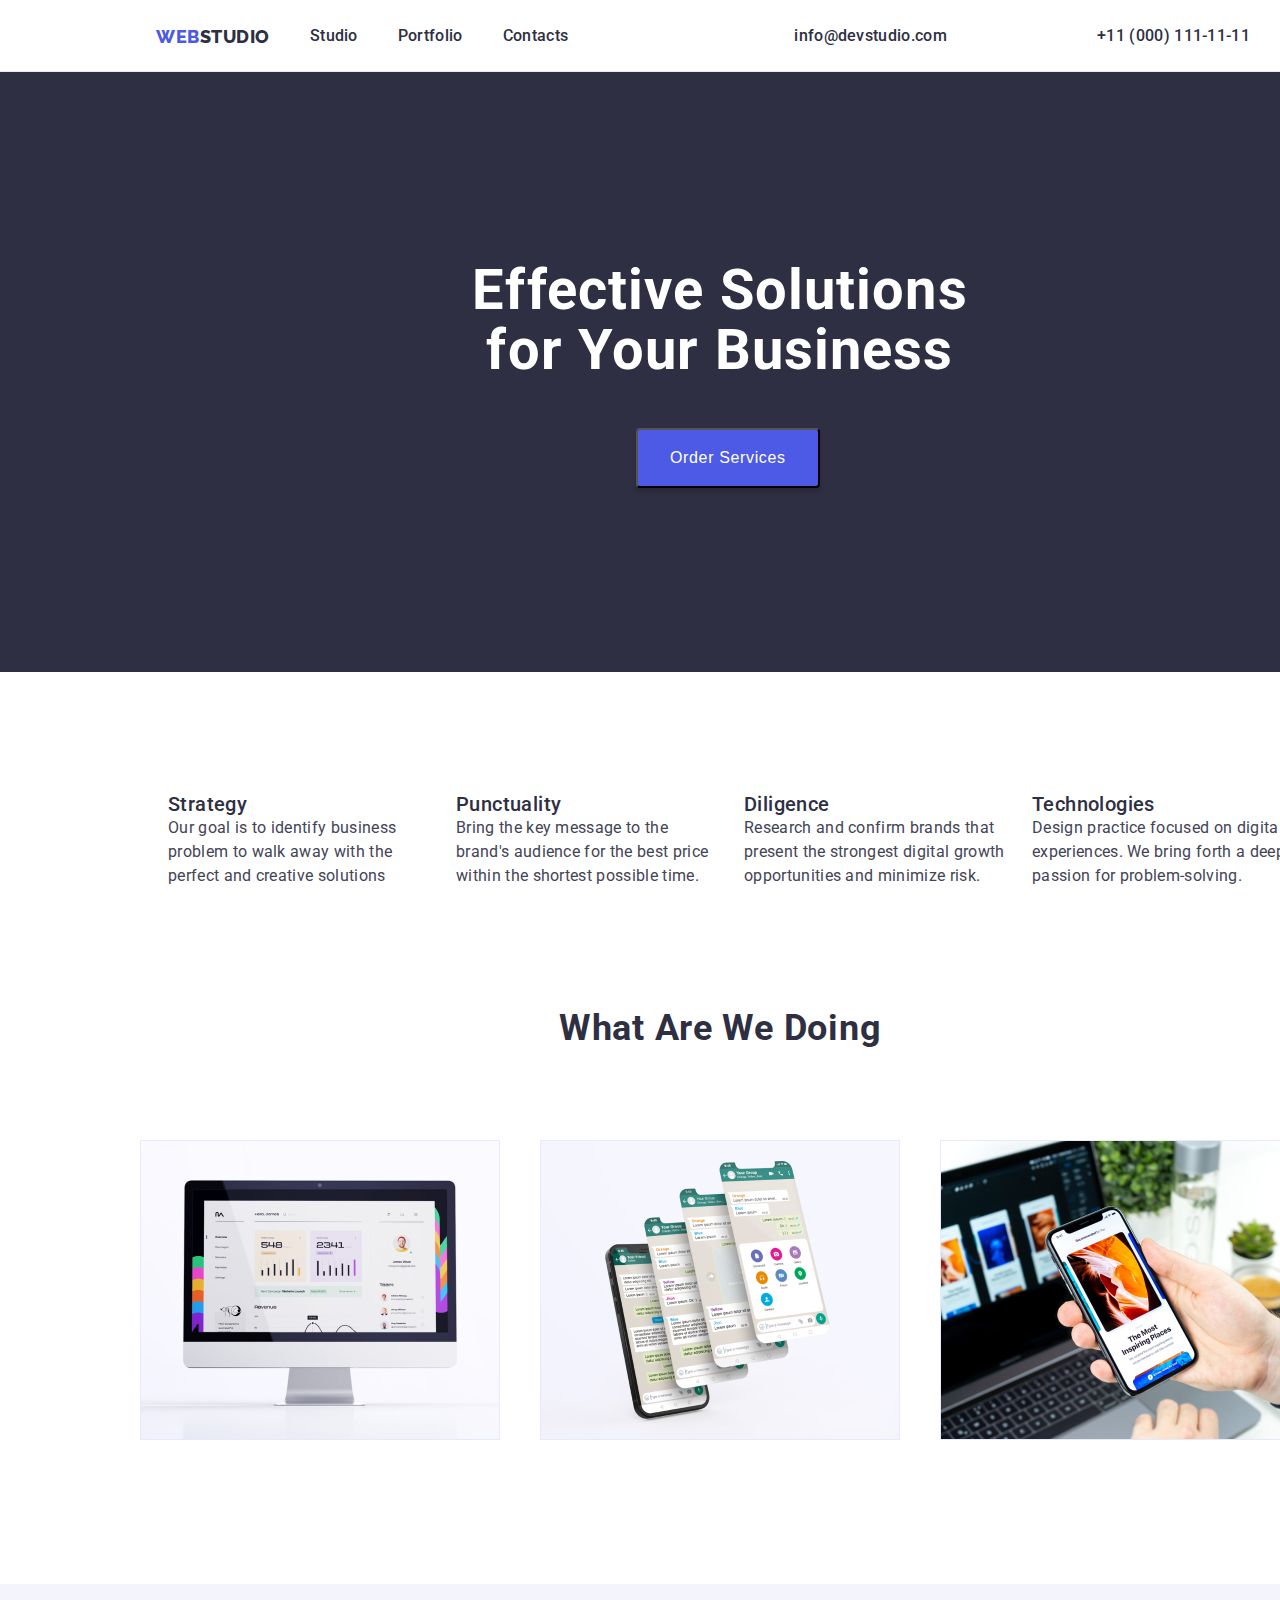
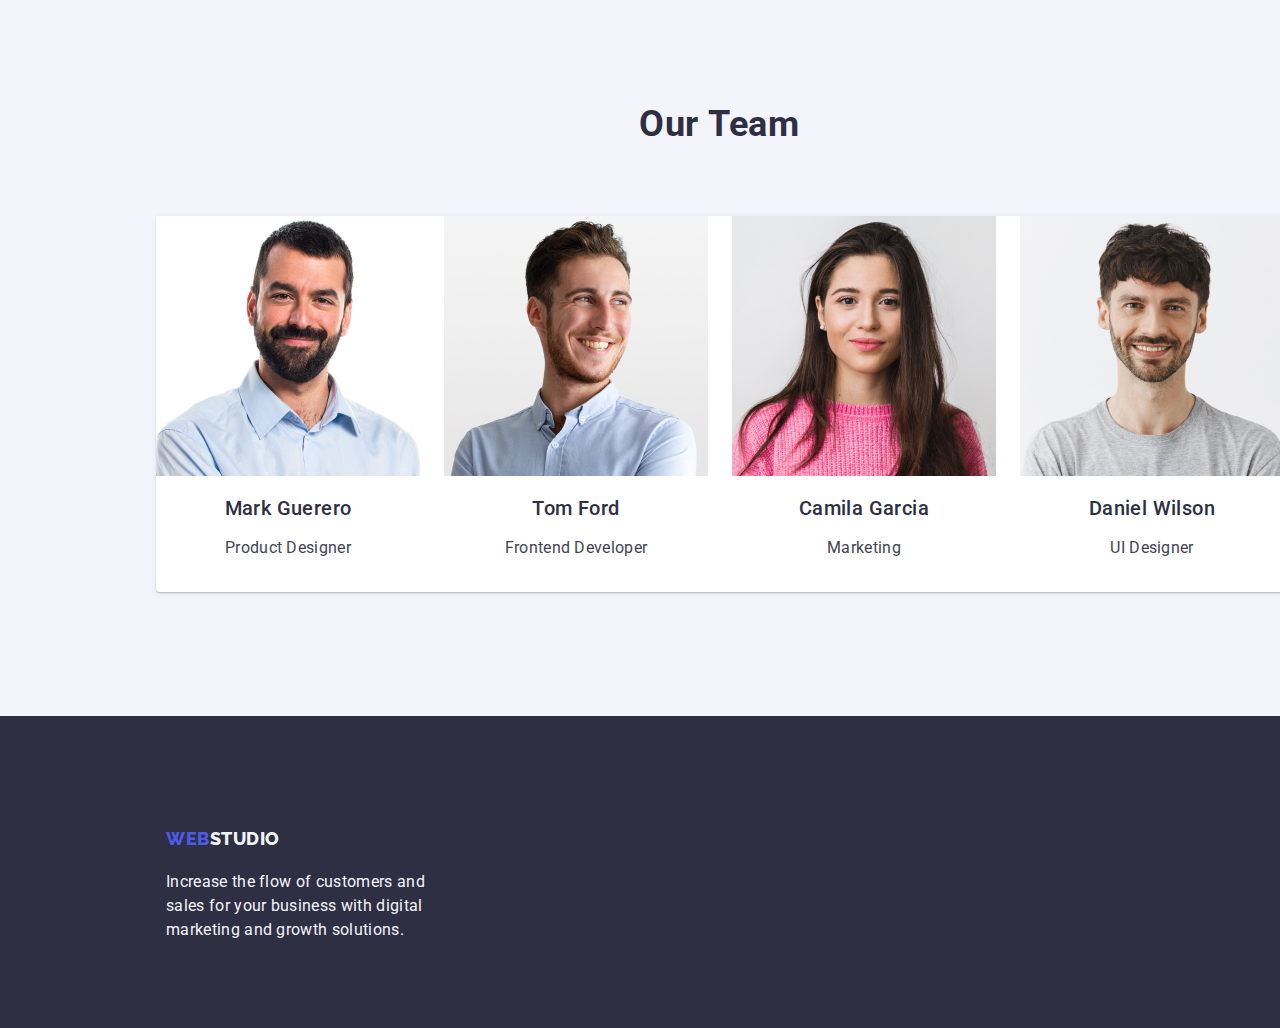
==== index.html @ f6ae1637 "updates" ====
<!DOCTYPE html>
<html lang="en">
  <head>
    <meta name="viewport" content="width=device-width, initial-scale=1">
    <title>WEBSTUDIO</title>
    <link rel="stylesheet" href="./style.css">
    <link rel="preconnect" href="https://fonts.googleapis.com">
    <link rel="preconnect" href="https://fonts.gstatic.com" crossorigin>
    <link href="https://fonts.googleapis.com/css2?family=Raleway:wght@800&family=Roboto:wght@400;500;700&display=swap" rel="stylesheet">
    <link rel="stylesheet" href="https://cdnjs.cloudflare.com/ajax/libs/modern-normalize/2.0.0/modern-normalize.min.css" integrity="sha512-4xo8blKMVCiXpTaLzQSLSw3KFOVPWhm/TRtuPVc4WG6kUgjH6J03IBuG7JZPkcWMxJ5huwaBpOpnwYElP/m6wg==" crossorigin="anonymous" referrerpolicy="no-referrer">
    
  </head>
  <body data-loom-blur-type-mv3="NONE">
    <header class="header-menu">
      <nav class="header-menu-container">
    
        <a href="./index.html" class="nav-menu-logo">
        <span class="iris">web</span>studio
        </a>
        <ul class="nav-list-container">
          <li class="nav-list-item">
            <a class="nav-list-link" href="./index.html">Studio</a>
          </li>
          <li class="nav-list-item">
            <a class="nav-list-link" href="./portfolio.html">Portfolio</a>
          </li>
          <li class="nav-list-item">
            <a class="nav-list-link" href="./index.html">Contacts</a>
          </li>
        </ul>
          <ul class="address-list">
          <li class="address-list-mail">
          <a class="address-item-link" href="mailto:info@devstudio.com">info@devstudio.com</a>
          </li>
          <li class="address-list-cta">
          <a class="address-item-link" href="tel:110001111111">+11 (000) 111-11-11</a>
          </li>
        </ul>
    </nav>
    </header>
    <main class="main">
      <section class="main-hero-container">
        <h1 class="hero-title">Effective Solutions<br>for Your Business</h1>
        <button type="button" class="hero-button">Order Services</button>
      </section>

      <section class="features">
        <h2 hidden class="features-title">Features</h2>
        <ul class="features-title-container">
          <li class="features-list-item">
            <h3 class="features-item-title">Strategy</h3>
            <p class="features-item-description">Our goal is to identify business problem to walk away with the perfect and creative solutions</p>  
         </li>
          <li class="features-list-item">
            <h3 class="features-item-title">Punctuality</h3>
            <p class="features-item-description">Bring the key message to the brand's audience for the best price within the shortest possible time.</p>
          </li>
          <li class="features-list-item">
            <h3 class="features-item-title">Diligence</h3>
            <p class="features-item-description">Research and confirm brands that present the strongest digital growth opportunities and minimize risk.</p>
          </li>
          <li class="features-list-item">
            <h3 class="features-item-title">Technologies</h3>
            <p class="features-item-description">Design practice focused on digital experiences. We bring forth a deep passion for problem-solving. </p>
          </li>
        </ul>
      </section>
      <section class="activity">
        <h2 class="activty-item">what are we doing</h2>
        <ul class="activity-item-container">
          <li class="activity-item-list">
            <img src="images/monitor.jpg" alt="monitor" width="360">
          </li>
          <li class="activity-item-list">
            <img src="images/mobile.jpg" alt="mobile" width="360">
          </li>
          <li class="activity-item-list">
            <img src="images/mobmoni.jpg" alt="mobmoni" width="360">
          </li>
        </ul>
      </section>
      <section class="our-team">
        <div class="our-team-container">
        <h2 class="our-team-header">our team</h2>
        <ul class="our-team-item">
          <li class="our-team-list">
            <img src="images/mark2.jpg" alt="mark2">
            <h3 class="team-list">Mark Guerero</h3>
            <p class="team-list-position">Product Designer</p>
          </li>
          <li class="our-team-list">
            <img src="images/tom.jpg" alt="tom">
            <h3 class="team-list">Tom Ford</h3>
            <p class="team-list-position">Frontend Developer</p>
          </li>
          <li class="our-team-list">
            <img src="images/cam.jpg" alt="camila">
            <h3 class="team-list">Camila Garcia</h3>
            <p class="team-list-position">Marketing</p>
          </li>
          <li class="our-team-list">
            <img src="images/daniel1.jpg" alt="daniel1">
            <h3 class="team-list">Daniel Wilson</h3>
            <p class="team-list-position">UI Designer</p>
          </li>
        </ul>
      </div>
      </section>
    </main>
    <footer class="footer-web-container">
      <a href="./index.html" class="webstudio-logo">
        <div class="webstudio-logo-theme">
        <span class="iris">WEB</span>STUDIO
        </div>
      </a>
      <p class="webstudio-footer-caption">Increase the flow of customers and <br>sales for your business with digital<br> marketing and growth solutions.
      </p> 
    
    </footer>
  </body>
</html>
---- style.css ----
* {
  margin: 0;
  padding: 0;
  box-sizing: border-box;
}
body {
  font-family: 'Roboto', sans-serif;
}
ul { 
  list-style: none;
}

li { 
  list-style: none;
}

a {
  text-decoration: none;  
  color: var(--navyblue);
  font-size: 16px;
  font-weight: 500;
  line-height: 24px; /* 150% */
  letter-spacing: 0.32px;
}
.address {
  font-style: normal;
}
:root {
--iris: #4D5AE5;
--ocean: #404BBF;
--navyblue: #2E2F42;
--green: #31D0AA;
--slate: #434455;
--lightslate: #8E8F99;
--cornflower: #E7E9FC;
--cloud: #F4F4FD;
--navybluemodal: #2E2F42;
--grey: #2E2F42;
--white: #FFFFFF;
--dairy: #FCFCFC;
}



.header {
  letter-spacing: .54px;
  font-weight: 800;
  line-height: 21px;
  font-size: 18px;
  color: var(--iris);
  background-color: var(--white);
  border-bottom: 1px solid var(--cornflower);
}
.header-menu-container {
  width: 1440px;
  height: 72px;
  color: var(--cornflower);
  border-bottom: 1px solid var(--cornflower);
  background: var(--white);
  display: flex;
  }
.nav-menu-logo {
  color: var(--navybluemodal);
  font-size: 18px;
  font-weight: 800;
  text-transform: uppercase;
  line-height: 21px;
  letter-spacing: 0.54px;
  font-family: 'Raleway';
  margin-top: 25.5px;
  
}
.iris {
  font-family: 'Raleway';
  font-size: 18px;
  font-weight: 800;
  line-height: 21px; 
  letter-spacing: 0.54px;
  text-transform: uppercase;
  color: var(--iris);
  width: 44px;
  margin-left: 156px;
}
.nav-list-container,
.address-list {
 flex-direction: row;
 display: inline-block;
 margin-right: 76px;
 display: flex;
}
.nav-list-link:hover,
.address-item-link:hover {
  color: var(--ocean) 
} 
.nav-list-link {
  color: var(--navybluemodal);
  font-size: 16px;
  line-height: 24px;
  margin-left: 40px;
}
.address-item-link {
  margin-left: 150px;
}
.nav-list-item,
.address-list-mail,
.address-list-cta {
  color: var(--navy-blue);
  font-size: 16px;
  font-style: normal;
  font-weight: 500;
  line-height: 24px; /* 150% */
  letter-spacing: 0.32px;
  margin-top: 24px; 

}
.main-hero-container {
  background: var(--navyblue);
  width: 1440px;
  height: 600px;
  flex-shrink: 0;
  display: inline-block;
}
.hero-title {
  margin-top: 188px;
  color: var(--white);
  text-align: center;
  font-size: 56px;
  font-weight: 700;
  line-height: 60px; /* 107.143% */
  letter-spacing: 1.12px;
}
.hero-button {
  display: inline-flex;
  padding: 16px 32px;
  align-items: flex-start;
  gap: 10px;
  border-radius: 4px;
  background: var(--iris);
  box-shadow: 0px 4px 4px 0px rgba(0, 0, 0, 0.15);
  color: var(--white);
  font-size: 16px;
  font-weight: 500;
  line-height: 24px; /* 150% */
  letter-spacing: 0.64px;
  margin-top: 48px;
  margin-left: 636px;
}
.hero-button:hover {
  background-color: var(--ocean);
}
.button {
  font-family: inherit;
  border: unset;
  outline: none;
  cursor: pointer;
}

.features-title-container { 
  width: 1440px;
  background: var(--white);
  display: inline-flex;
  align-content: center;
  justify-content: center;
}
.features-item-title {
  color: var(--navyblue);
  font-size: 20px;
  font-weight: 500;
  line-height: 24px; /* 120% */
  letter-spacing: 0.4px;
  margin-top: 120px;
  margin-left: 24px;
  width: 264px;
}
 .features-item-description {
  color: var(--slate);
  font-size: 16px;
  font-weight: 400;
  line-height: 24px; /* 150% */
  letter-spacing: 0.32px;
  width: 264px;
  margin-left: 24px;
}
.activity-item-container {
  background: var(--white);
   width: 1440px;
   display: inline-flex;
  align-content: center;
  justify-content: center;
}
.activty-item {
  color: var(--navyblue);
  font-size: 36px;
  font-weight: 700;
  line-height: 40px; /* 111.111% */
  letter-spacing: 0.72px;
  text-transform: capitalize;
  margin-top: 120px;
  margin-left: 559px;
  margin-bottom: 72px;
}
.activity-item-list {
  padding: 20px;
}
.our-team {
  background: var(--cloud);
  height: 732px;
  width: 1440px;
  display: inline-block;
  margin-top: 120px;
}
.our-team-item {
  display: inline-flex;
  margin-left: 156px;
  margin-bottom: 72px;
  column-gap: 24px;
  border-radius: 0px 0px 4px 4px;
  background: var(--white);
  box-shadow: 0px 2px 1px 0px rgba(46, 47, 66, 0.08), 0px 1px 1px 0px rgba(46, 47, 66, 0.16), 0px 1px 6px 0px rgba(46, 47, 66, 0.08);
}
.our-team-header {
color: var(--navyblue);
font-size: 36px;
font-weight: 700;
line-height: 40px; /* 111.111% */
letter-spacing: 0.72px;
text-transform: capitalize;
margin-left: 639px;
margin-bottom: 72px;
width: 1440px;
height: 40px;
margin-top: 120px;
}
.team-list {
  color: var(--navyblue);
  text-align: center;
  font-size: 20px;
  font-style: normal;
  font-weight: 500;
  line-height: 24px; /* 120% */
  letter-spacing: 0.4px;
  padding: 16px;
}
.team-list-position {
  color: var(--slate);
  text-align: center;
  font-size: 16px;
  font-style: normal;
  font-weight: 400;
  line-height: 24px; /* 150% */
  letter-spacing: 0.32px;
  background: var(--white);
  margin-bottom: 32px;
}
  .footer-web-container {
  background-color: var(--navyblue);
  color: var(--white);
  padding: 10px;
  width: 1440px;
  height: 312px;
  }
  .webstudio-logo {
    color: var(--cloud);
    font-family: 'Raleway';
    font-size: 18px;
    font-style: normal;
    font-weight: 800;
    line-height: 21px; /* 116.667% */
    letter-spacing: 0.54px;
    text-transform: uppercase;
    margin-right: 156px;
    margin-top: 140px;
  }
  .webstudio-logo-theme {
    margin-top: 101.5px;
  }
  .webstudio-footer-caption {
    color: var(--cloud);
    font-size: 16px;
    font-style: normal;
    font-weight: 400;
    line-height: 24px; /* 150% */
    letter-spacing: 0.32px;
    margin-left: 156px;
    }
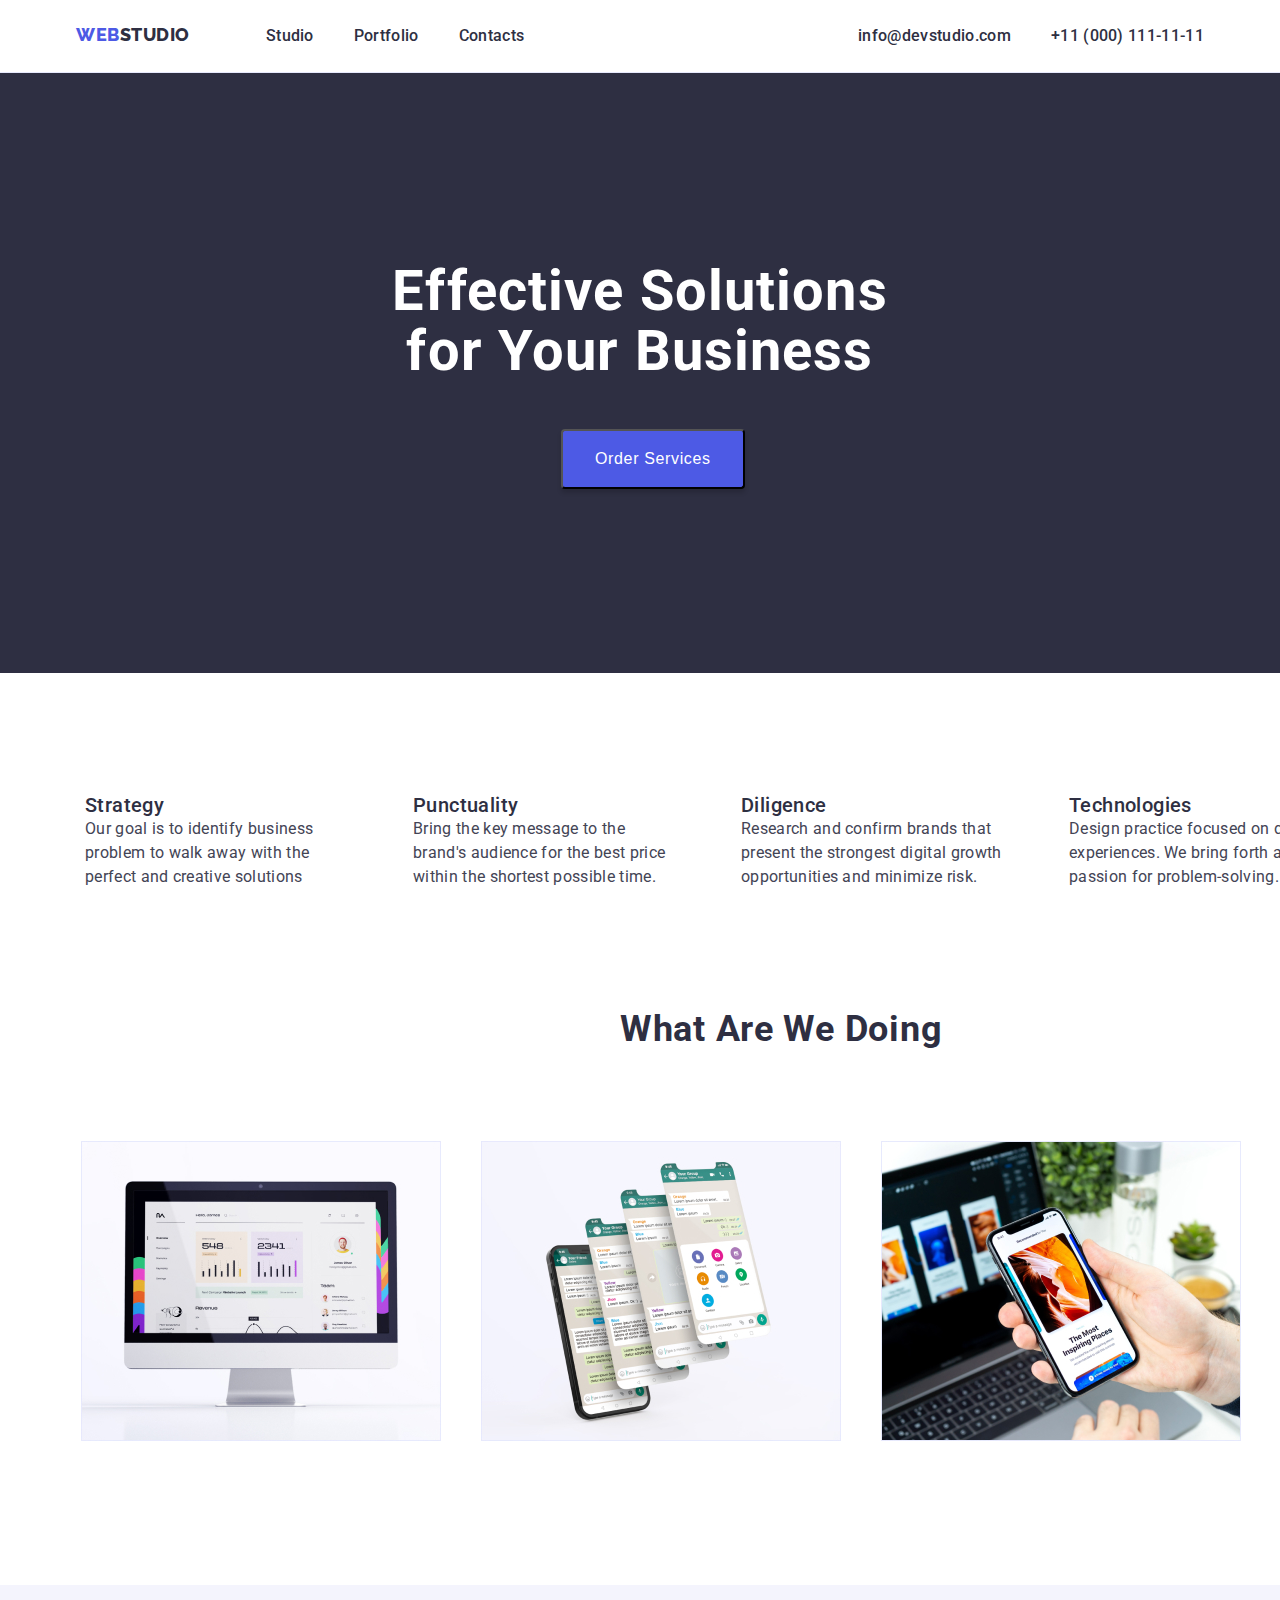
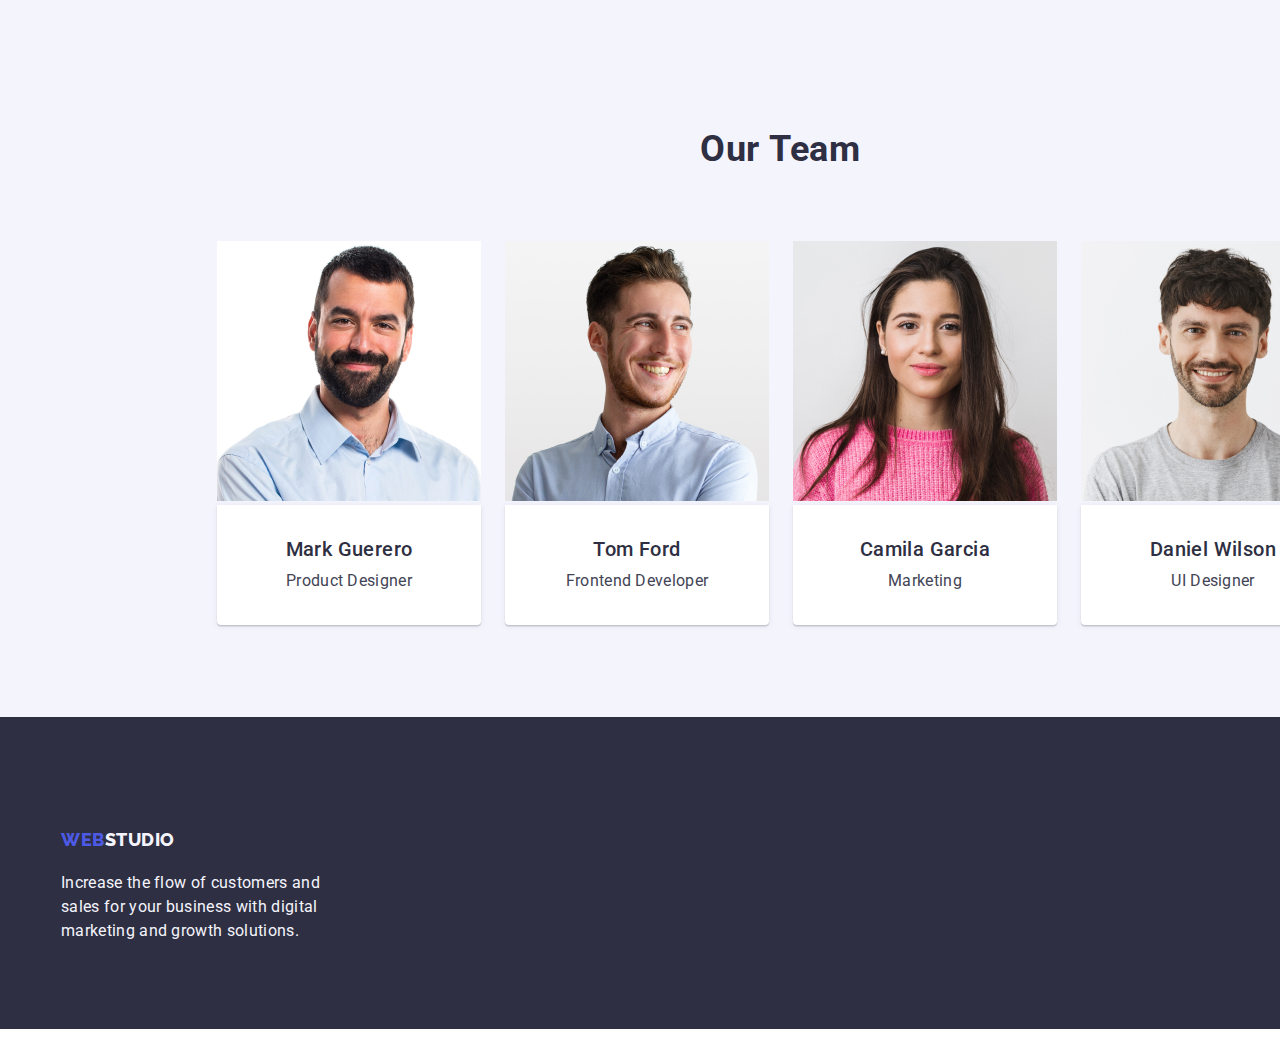
==== commit 474f4804: "updated" ====
--- a/index.html
+++ b/index.html
@@ -11,61 +11,68 @@
     
   </head>
   <body data-loom-blur-type-mv3="NONE">
-    <header class="header-menu">
-      <nav class="header-menu-container">
-    
+    <header class="header">
+    <div class="container main-header-container">
+      <nav class="nav-menu">
         <a href="./index.html" class="nav-menu-logo">
         <span class="iris">web</span>studio
         </a>
-        <ul class="nav-list-container">
-          <li class="nav-list-item">
-            <a class="nav-list-link" href="./index.html">Studio</a>
+      <ul class="nav-menu-list">
+          <li class="nav-menu-item">
+            <a class="nav-menu-link" href="./index.html">Studio</a>
           </li>
-          <li class="nav-list-item">
-            <a class="nav-list-link" href="./portfolio.html">Portfolio</a>
+          <li class="nav-menu-item">
+            <a class="nav-menu-link" href="./portfolio.html">Portfolio</a>
           </li>
-          <li class="nav-list-item">
-            <a class="nav-list-link" href="./index.html">Contacts</a>
+          <li class="nav-menu-item">
+            <a class="nav-menu-link" href="./index.html">Contacts</a>
           </li>
         </ul>
-          <ul class="address-list">
+      </nav>
+      <address class="address">
+          <ul class="contacts">
           <li class="address-list-mail">
-          <a class="address-item-link" href="mailto:info@devstudio.com">info@devstudio.com</a>
+            <a class="address-list-link" href="mailto:info@devstudio.com">info@devstudio.com</a>
           </li>
-          <li class="address-list-cta">
-          <a class="address-item-link" href="tel:110001111111">+11 (000) 111-11-11</a>
+          <li class="address-list-mail">
+            <a class="address-list-link" href="tel:110001111111">+11 (000) 111-11-11</a>
           </li>
         </ul>
-    </nav>
+      </address>
+  </div>
     </header>
-    <main class="main">
-      <section class="main-hero-container">
+    <main>
+      <section class="section section-hero">
+        <div class="container hero-container">
         <h1 class="hero-title">Effective Solutions<br>for Your Business</h1>
-        <button type="button" class="hero-button">Order Services</button>
+        <button type="button" class="hero-button">order services</button>
+      </div>
       </section>
-
-      <section class="features">
-        <h2 hidden class="features-title">Features</h2>
-        <ul class="features-title-container">
+      <section class="section section-features">
+        <div class="container section-container">
+        <h2 hidden class="section-title">Features</h2>
+        <ul class="features-list">
           <li class="features-list-item">
-            <h3 class="features-item-title">Strategy</h3>
+            <h3 class="features-list-title">Strategy</h3>
             <p class="features-item-description">Our goal is to identify business problem to walk away with the perfect and creative solutions</p>  
          </li>
           <li class="features-list-item">
-            <h3 class="features-item-title">Punctuality</h3>
+            <h3 class="features-list-title">Punctuality</h3>
             <p class="features-item-description">Bring the key message to the brand's audience for the best price within the shortest possible time.</p>
           </li>
           <li class="features-list-item">
-            <h3 class="features-item-title">Diligence</h3>
+            <h3 class="features-list-title">Diligence</h3>
             <p class="features-item-description">Research and confirm brands that present the strongest digital growth opportunities and minimize risk.</p>
           </li>
           <li class="features-list-item">
-            <h3 class="features-item-title">Technologies</h3>
+            <h3 class="features-list-title">Technologies</h3>
             <p class="features-item-description">Design practice focused on digital experiences. We bring forth a deep passion for problem-solving. </p>
           </li>
         </ul>
+      </div>
       </section>
-      <section class="activity">
+      <section class="services">
+        <div class="container section-container">
         <h2 class="activty-item">what are we doing</h2>
         <ul class="activity-item-container">
           <li class="activity-item-list">
@@ -78,44 +85,55 @@
             <img src="images/mobmoni.jpg" alt="mobmoni" width="360">
           </li>
         </ul>
+      </div>
       </section>
-      <section class="our-team">
-        <div class="our-team-container">
-        <h2 class="our-team-header">our team</h2>
+      <section class="section section-team">
+        <div class="container section-container">
+        <h2 class="team-title">our team</h2>
         <ul class="our-team-item">
-          <li class="our-team-list">
+          <li class="team-list-item">
             <img src="images/mark2.jpg" alt="mark2">
-            <h3 class="team-list">Mark Guerero</h3>
+              <div class="team-item-details">
+            <h3 class="team-member">Mark Guerero</h3>
+        
             <p class="team-list-position">Product Designer</p>
+          </div>
           </li>
-          <li class="our-team-list">
+          <li class="team-list-item">
             <img src="images/tom.jpg" alt="tom">
-            <h3 class="team-list">Tom Ford</h3>
+            <div class="team-item-details">
+            <h3 class="team-member">Tom Ford</h3>
             <p class="team-list-position">Frontend Developer</p>
+          </div>
           </li>
-          <li class="our-team-list">
+          <li class="team-list-item">
             <img src="images/cam.jpg" alt="camila">
-            <h3 class="team-list">Camila Garcia</h3>
+            <div class="team-item-details">
+            <h3 class="team-member">Camila Garcia</h3>
             <p class="team-list-position">Marketing</p>
+          </div>
           </li>
-          <li class="our-team-list">
+          <li class="team-list-item">
             <img src="images/daniel1.jpg" alt="daniel1">
-            <h3 class="team-list">Daniel Wilson</h3>
+            <div class="team-item-details">
+            <h3 class="team-member">Daniel Wilson</h3>
             <p class="team-list-position">UI Designer</p>
+          </div>
           </li>
         </ul>
       </div>
       </section>
     </main>
-    <footer class="footer-web-container">
-      <a href="./index.html" class="webstudio-logo">
+    <footer class="footer">
+      <div class="container section-footer">
+      <a href="./index.html" class="footer-logo">
         <div class="webstudio-logo-theme">
         <span class="iris">WEB</span>STUDIO
         </div>
       </a>
-      <p class="webstudio-footer-caption">Increase the flow of customers and <br>sales for your business with digital<br> marketing and growth solutions.
+      <p class="footer-caption">Increase the flow of customers and <br>sales for your business with digital<br> marketing and growth solutions.
       </p> 
-    
+    </div>
     </footer>
   </body>
 </html>
--- a/style.css
+++ b/style.css
@@ -9,11 +9,9 @@
 ul { 
   list-style: none;
 }
-
 li { 
   list-style: none;
 }
-
 a {
   text-decoration: none;  
   color: var(--navyblue);
@@ -39,36 +37,37 @@
 --white: #FFFFFF;
 --dairy: #FCFCFC;
 }
-
-
-
+.container {
+  width: 1158px;
+  margin: 0 auto;
+} 
+.main-header-container {
+  display: flex;
+  padding: 0 15px;
+  justify-content: space-between;
+}
+.nav-menu {
+display: inline-flex;
+gap: 76px;
+}  
 .header {
-  letter-spacing: .54px;
-  font-weight: 800;
-  line-height: 21px;
-  font-size: 18px;
-  color: var(--iris);
+  border-bottom: 1px solid var(--cornflower);
   background-color: var(--white);
-  border-bottom: 1px solid var(--cornflower);
-}
-.header-menu-container {
-  width: 1440px;
-  height: 72px;
-  color: var(--cornflower);
-  border-bottom: 1px solid var(--cornflower);
-  background: var(--white);
-  display: flex;
-  }
+  padding: 24px 0;
+}
 .nav-menu-logo {
-  color: var(--navybluemodal);
+  color: var(--navyblue);
   font-size: 18px;
   font-weight: 800;
   text-transform: uppercase;
   line-height: 21px;
   letter-spacing: 0.54px;
   font-family: 'Raleway';
-  margin-top: 25.5px;
-  
+}
+.nav-menu-list {
+  display: flex;
+  gap: 40px;
+  position: relative;
 }
 .iris {
   font-family: 'Raleway';
@@ -78,62 +77,61 @@
   letter-spacing: 0.54px;
   text-transform: uppercase;
   color: var(--iris);
-  width: 44px;
-  margin-left: 156px;
-}
-.nav-list-container,
-.address-list {
- flex-direction: row;
- display: inline-block;
- margin-right: 76px;
- display: flex;
-}
-.nav-list-link:hover,
-.address-item-link:hover {
+  width: 44px;  
+}
+.nav-menu-list,
+.contacts {
+  display: flex;
+}
+.nav-menu-link:hover,
+.address-list-link:hover {
   color: var(--ocean) 
 } 
-.nav-list-link {
+.nav-menu-link {
   color: var(--navybluemodal);
   font-size: 16px;
   line-height: 24px;
-  margin-left: 40px;
-}
-.address-item-link {
-  margin-left: 150px;
-}
-.nav-list-item,
-.address-list-mail,
-.address-list-cta {
+}
+.nav-menu {
+  display: inline-flex;
+  gap: 76px;
+}
+
+.address-list-mail {
+  display: inline-block;
+ margin-left: 40px;
+}
+.nav-menu-item,
+.address-list-mail {
   color: var(--navy-blue);
   font-size: 16px;
   font-style: normal;
   font-weight: 500;
   line-height: 24px; /* 150% */
   letter-spacing: 0.32px;
-  margin-top: 24px; 
-
-}
-.main-hero-container {
+}
+.section-hero {
+  padding: 188px 0;
+}
+.section-hero {
   background: var(--navyblue);
-  width: 1440px;
   height: 600px;
   flex-shrink: 0;
-  display: inline-block;
+  display: block;
 }
 .hero-title {
-  margin-top: 188px;
   color: var(--white);
   text-align: center;
   font-size: 56px;
   font-weight: 700;
   line-height: 60px; /* 107.143% */
   letter-spacing: 1.12px;
+  display: block;
 }
 .hero-button {
-  display: inline-flex;
+  text-transform: capitalize;
   padding: 16px 32px;
   align-items: flex-start;
-  gap: 10px;
   border-radius: 4px;
   background: var(--iris);
   box-shadow: 0px 4px 4px 0px rgba(0, 0, 0, 0.15);
@@ -143,10 +141,11 @@
   line-height: 24px; /* 150% */
   letter-spacing: 0.64px;
   margin-top: 48px;
-  margin-left: 636px;
+  margin-left: 500px;
 }
 .hero-button:hover {
   background-color: var(--ocean);
+  display: block;
 }
 .button {
   font-family: inherit;
@@ -154,15 +153,22 @@
   outline: none;
   cursor: pointer;
 }
-
-.features-title-container { 
-  width: 1440px;
+.features-list {
+  display: flex;
+  gap: 40px;
+}
+.section-features {
+  background: var(--white);
+  display: block;
+}
+
+.features-list { 
   background: var(--white);
   display: inline-flex;
   align-content: center;
   justify-content: center;
 }
-.features-item-title {
+.features-list-title {
   color: var(--navyblue);
   font-size: 20px;
   font-weight: 500;
@@ -183,7 +189,7 @@
 }
 .activity-item-container {
   background: var(--white);
-   width: 1440px;
+ 
    display: inline-flex;
   align-content: center;
   justify-content: center;
@@ -201,37 +207,47 @@
 }
 .activity-item-list {
   padding: 20px;
-}
-.our-team {
+  margin-bottom: 120px;
+}
+.section-team {
   background: var(--cloud);
   height: 732px;
-  width: 1440px;
-  display: inline-block;
-  margin-top: 120px;
+  flex-shrink: 0;
+  display: block;
 }
 .our-team-item {
   display: inline-flex;
   margin-left: 156px;
   margin-bottom: 72px;
   column-gap: 24px;
+  background: var(--cloud);
+}
+.team-list-item {
+  display: inline-block;
+}
+.team-item-details {
+  padding: 32px 16px;
   border-radius: 0px 0px 4px 4px;
   background: var(--white);
   box-shadow: 0px 2px 1px 0px rgba(46, 47, 66, 0.08), 0px 1px 1px 0px rgba(46, 47, 66, 0.16), 0px 1px 6px 0px rgba(46, 47, 66, 0.08);
 }
-.our-team-header {
-color: var(--navyblue);
-font-size: 36px;
-font-weight: 700;
-line-height: 40px; /* 111.111% */
-letter-spacing: 0.72px;
-text-transform: capitalize;
-margin-left: 639px;
-margin-bottom: 72px;
-width: 1440px;
-height: 40px;
-margin-top: 120px;
-}
-.team-list {
+.section-team {
+  padding: 24px;
+}
+
+.team-title {
+  color: var(--navyblue);
+  font-size: 36px;
+  font-weight: 700;
+  line-height: 40px; /* 111.111% */
+  letter-spacing: 0.72px;
+  text-transform: capitalize;
+  margin-left: 639px;
+  margin-bottom: 72px;
+  height: 40px;
+  margin-top: 120px;
+}
+.team-member {
   color: var(--navyblue);
   text-align: center;
   font-size: 20px;
@@ -239,7 +255,10 @@
   font-weight: 500;
   line-height: 24px; /* 120% */
   letter-spacing: 0.4px;
-  padding: 16px;
+
+
+  text-align: center;
+  margin-bottom: 8px;
 }
 .team-list-position {
   color: var(--slate);
@@ -249,17 +268,15 @@
   font-weight: 400;
   line-height: 24px; /* 150% */
   letter-spacing: 0.32px;
-  background: var(--white);
-  margin-bottom: 32px;
-}
-  .footer-web-container {
-  background-color: var(--navyblue);
-  color: var(--white);
-  padding: 10px;
-  width: 1440px;
-  height: 312px;
+
+}
+  .footer {
+    background-color: var(--navyblue);
+    color: var(--white);
+    padding: 10px;
+    height: 312px;
   }
-  .webstudio-logo {
+  .footer-logo {
     color: var(--cloud);
     font-family: 'Raleway';
     font-size: 18px;
@@ -271,28 +288,14 @@
     margin-right: 156px;
     margin-top: 140px;
   }
-  .webstudio-logo-theme {
-    margin-top: 101.5px;
-  }
-  .webstudio-footer-caption {
+  .footer-caption {
     color: var(--cloud);
     font-size: 16px;
     font-style: normal;
     font-weight: 400;
     line-height: 24px; /* 150% */
     letter-spacing: 0.32px;
-    margin-left: 156px;
-    }
-  
-
-
-
-
-
-
-
-
-
-
-
-
+  }
+  .section-footer {
+    padding: 101.5px 0;
+  }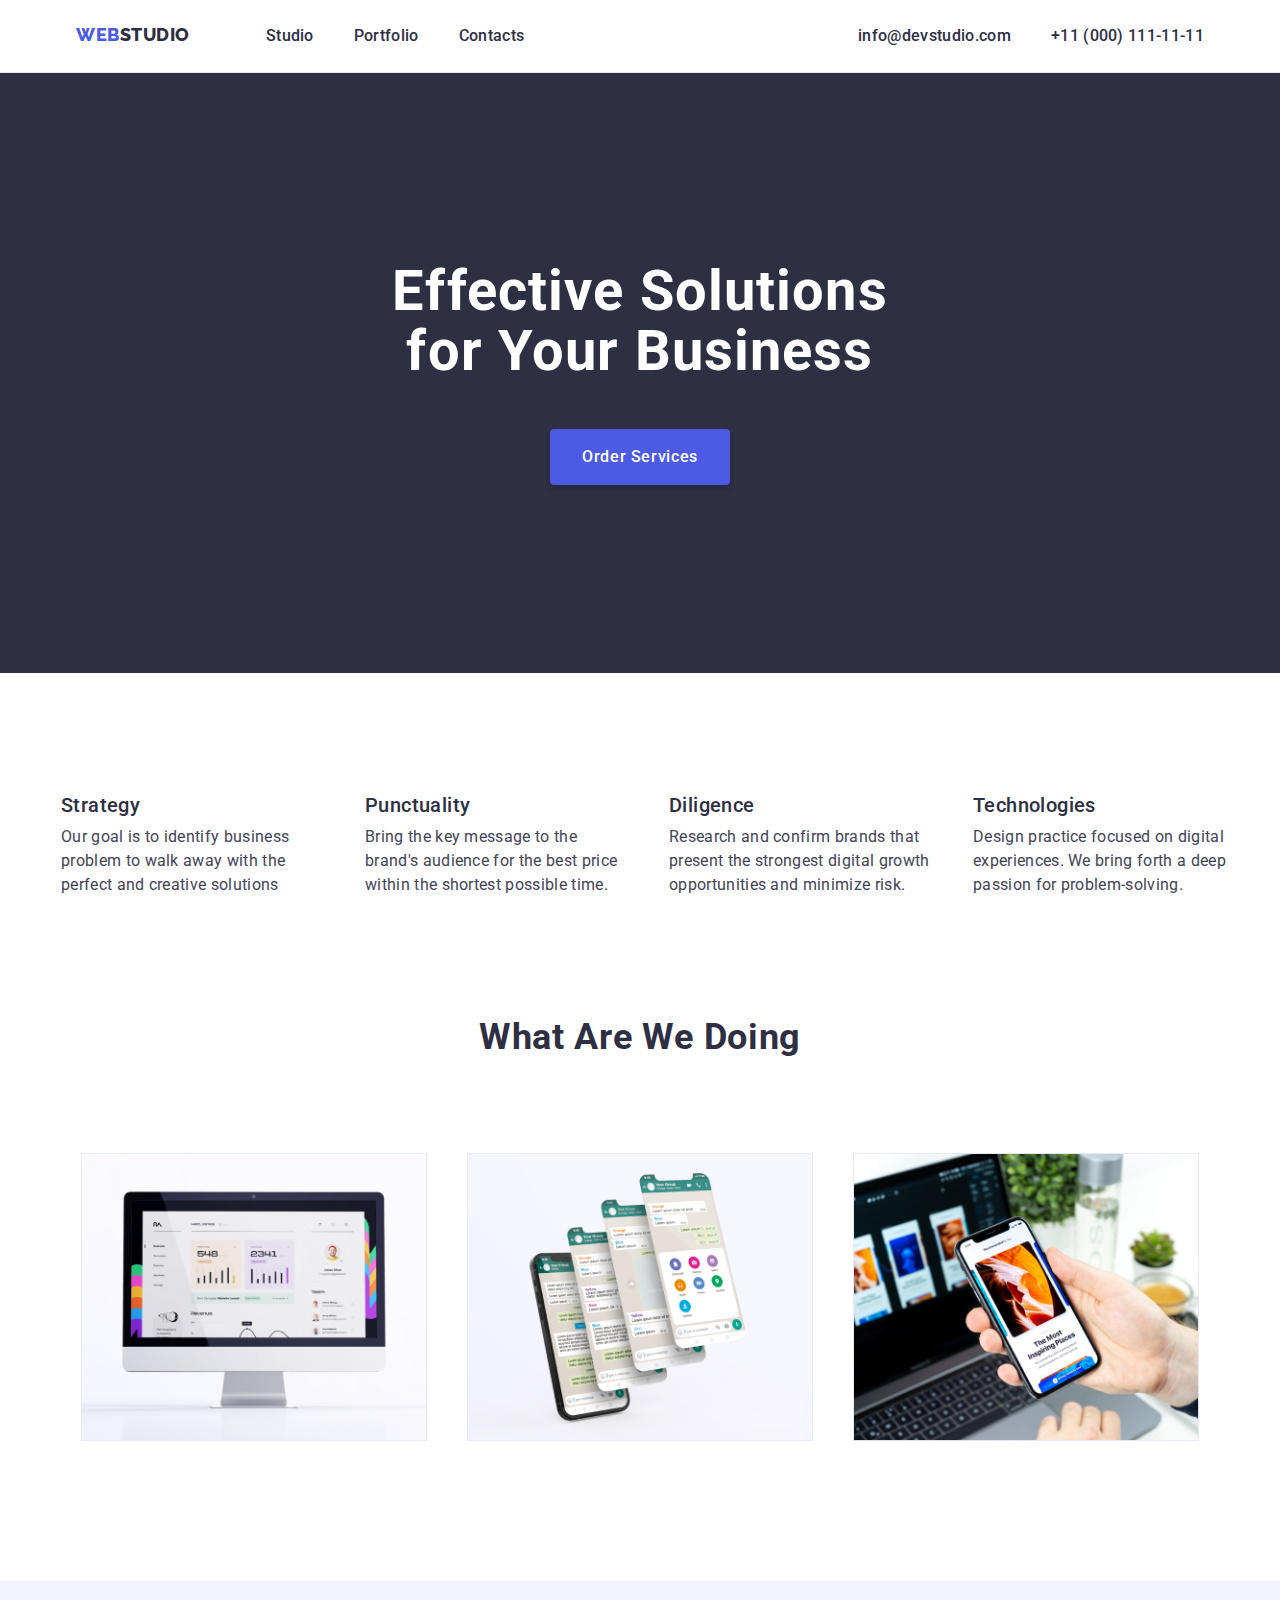
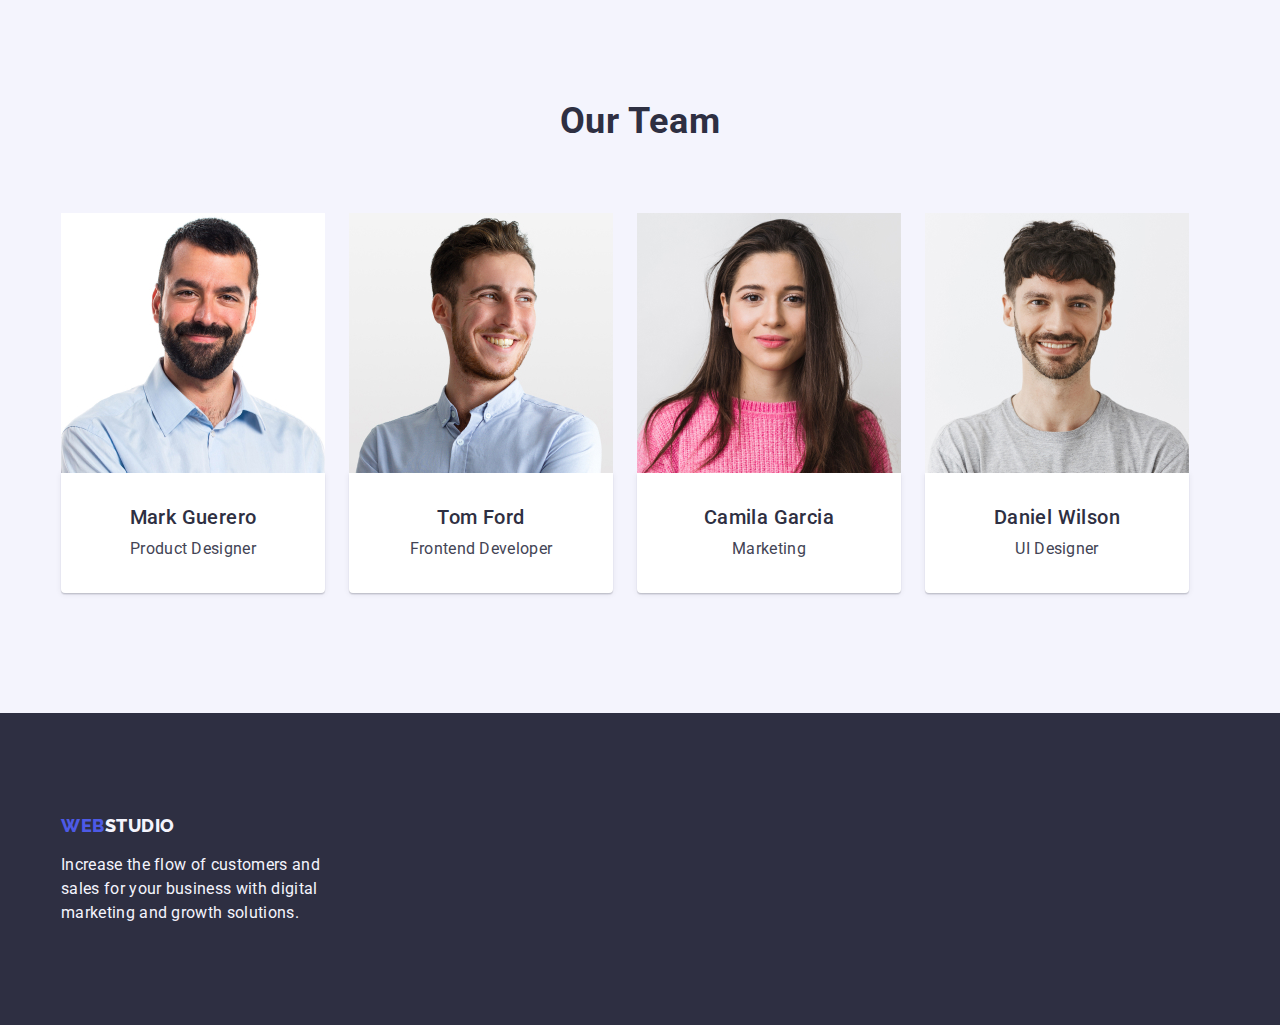
==== commit 7d536b03: "2nd update" ====
--- a/index.html
+++ b/index.html
@@ -95,7 +95,6 @@
             <img src="images/mark2.jpg" alt="mark2">
               <div class="team-item-details">
             <h3 class="team-member">Mark Guerero</h3>
-        
             <p class="team-list-position">Product Designer</p>
           </div>
           </li>
--- a/style.css
+++ b/style.css
@@ -82,6 +82,7 @@
 .nav-menu-list,
 .contacts {
   display: flex;
+  gap: 40px;
 }
 .nav-menu-link:hover,
 .address-list-link:hover {
@@ -99,7 +100,6 @@
 
 .address-list-mail {
   display: inline-block;
- margin-left: 40px;
 }
 .nav-menu-item,
 .address-list-mail {
@@ -140,14 +140,14 @@
   font-weight: 500;
   line-height: 24px; /* 150% */
   letter-spacing: 0.64px;
-  margin-top: 48px;
-  margin-left: 500px;
+  display: block;
+  margin: 48px auto 0;
 }
 .hero-button:hover {
   background-color: var(--ocean);
   display: block;
 }
-.button {
+button {
   font-family: inherit;
   border: unset;
   outline: none;
@@ -160,6 +160,7 @@
 .section-features {
   background: var(--white);
   display: block;
+  padding-top: 120px;
 }
 
 .features-list { 
@@ -174,10 +175,10 @@
   font-weight: 500;
   line-height: 24px; /* 120% */
   letter-spacing: 0.4px;
-  margin-top: 120px;
-  margin-left: 24px;
   width: 264px;
-}
+  margin-bottom: 8px;
+}
+
  .features-item-description {
   color: var(--slate);
   font-size: 16px;
@@ -185,7 +186,7 @@
   line-height: 24px; /* 150% */
   letter-spacing: 0.32px;
   width: 264px;
-  margin-left: 24px;
+
 }
 .activity-item-container {
   background: var(--white);
@@ -193,6 +194,8 @@
    display: inline-flex;
   align-content: center;
   justify-content: center;
+  padding-bottom: 120px;
+
 }
 .activty-item {
   color: var(--navyblue);
@@ -201,13 +204,15 @@
   line-height: 40px; /* 111.111% */
   letter-spacing: 0.72px;
   text-transform: capitalize;
-  margin-top: 120px;
-  margin-left: 559px;
-  margin-bottom: 72px;
+  padding-top: 120px;
+  display: flex;
+  padding-bottom: 76px;
+  justify-content: center;
+
 }
 .activity-item-list {
   padding: 20px;
-  margin-bottom: 120px;
+
 }
 .section-team {
   background: var(--cloud);
@@ -217,11 +222,14 @@
 }
 .our-team-item {
   display: inline-flex;
-  margin-left: 156px;
-  margin-bottom: 72px;
   column-gap: 24px;
   background: var(--cloud);
 }
+img {
+  display: block;
+  width: 100%;
+}
+
 .team-list-item {
   display: inline-block;
 }
@@ -231,10 +239,6 @@
   background: var(--white);
   box-shadow: 0px 2px 1px 0px rgba(46, 47, 66, 0.08), 0px 1px 1px 0px rgba(46, 47, 66, 0.16), 0px 1px 6px 0px rgba(46, 47, 66, 0.08);
 }
-.section-team {
-  padding: 24px;
-}
-
 .team-title {
   color: var(--navyblue);
   font-size: 36px;
@@ -242,10 +246,10 @@
   line-height: 40px; /* 111.111% */
   letter-spacing: 0.72px;
   text-transform: capitalize;
-  margin-left: 639px;
-  margin-bottom: 72px;
-  height: 40px;
-  margin-top: 120px;
+  padding-bottom: 72px;
+  padding-top: 120px;
+  justify-content: center;
+  display: flex;
 }
 .team-member {
   color: var(--navyblue);
@@ -255,10 +259,8 @@
   font-weight: 500;
   line-height: 24px; /* 120% */
   letter-spacing: 0.4px;
-
-
   text-align: center;
-  margin-bottom: 8px;
+
 }
 .team-list-position {
   color: var(--slate);
@@ -268,7 +270,8 @@
   font-weight: 400;
   line-height: 24px; /* 150% */
   letter-spacing: 0.32px;
-
+  margin: 8px auto 0;
+  
 }
   .footer {
     background-color: var(--navyblue);
@@ -285,8 +288,7 @@
     line-height: 21px; /* 116.667% */
     letter-spacing: 0.54px;
     text-transform: uppercase;
-    margin-right: 156px;
-    margin-top: 140px;
+    padding-top: 140px;
   }
   .footer-caption {
     color: var(--cloud);
@@ -295,7 +297,8 @@
     font-weight: 400;
     line-height: 24px; /* 150% */
     letter-spacing: 0.32px;
+    padding-top: 17.5px;
   }
-  .section-footer {
+  .footer {
     padding: 101.5px 0;
   }